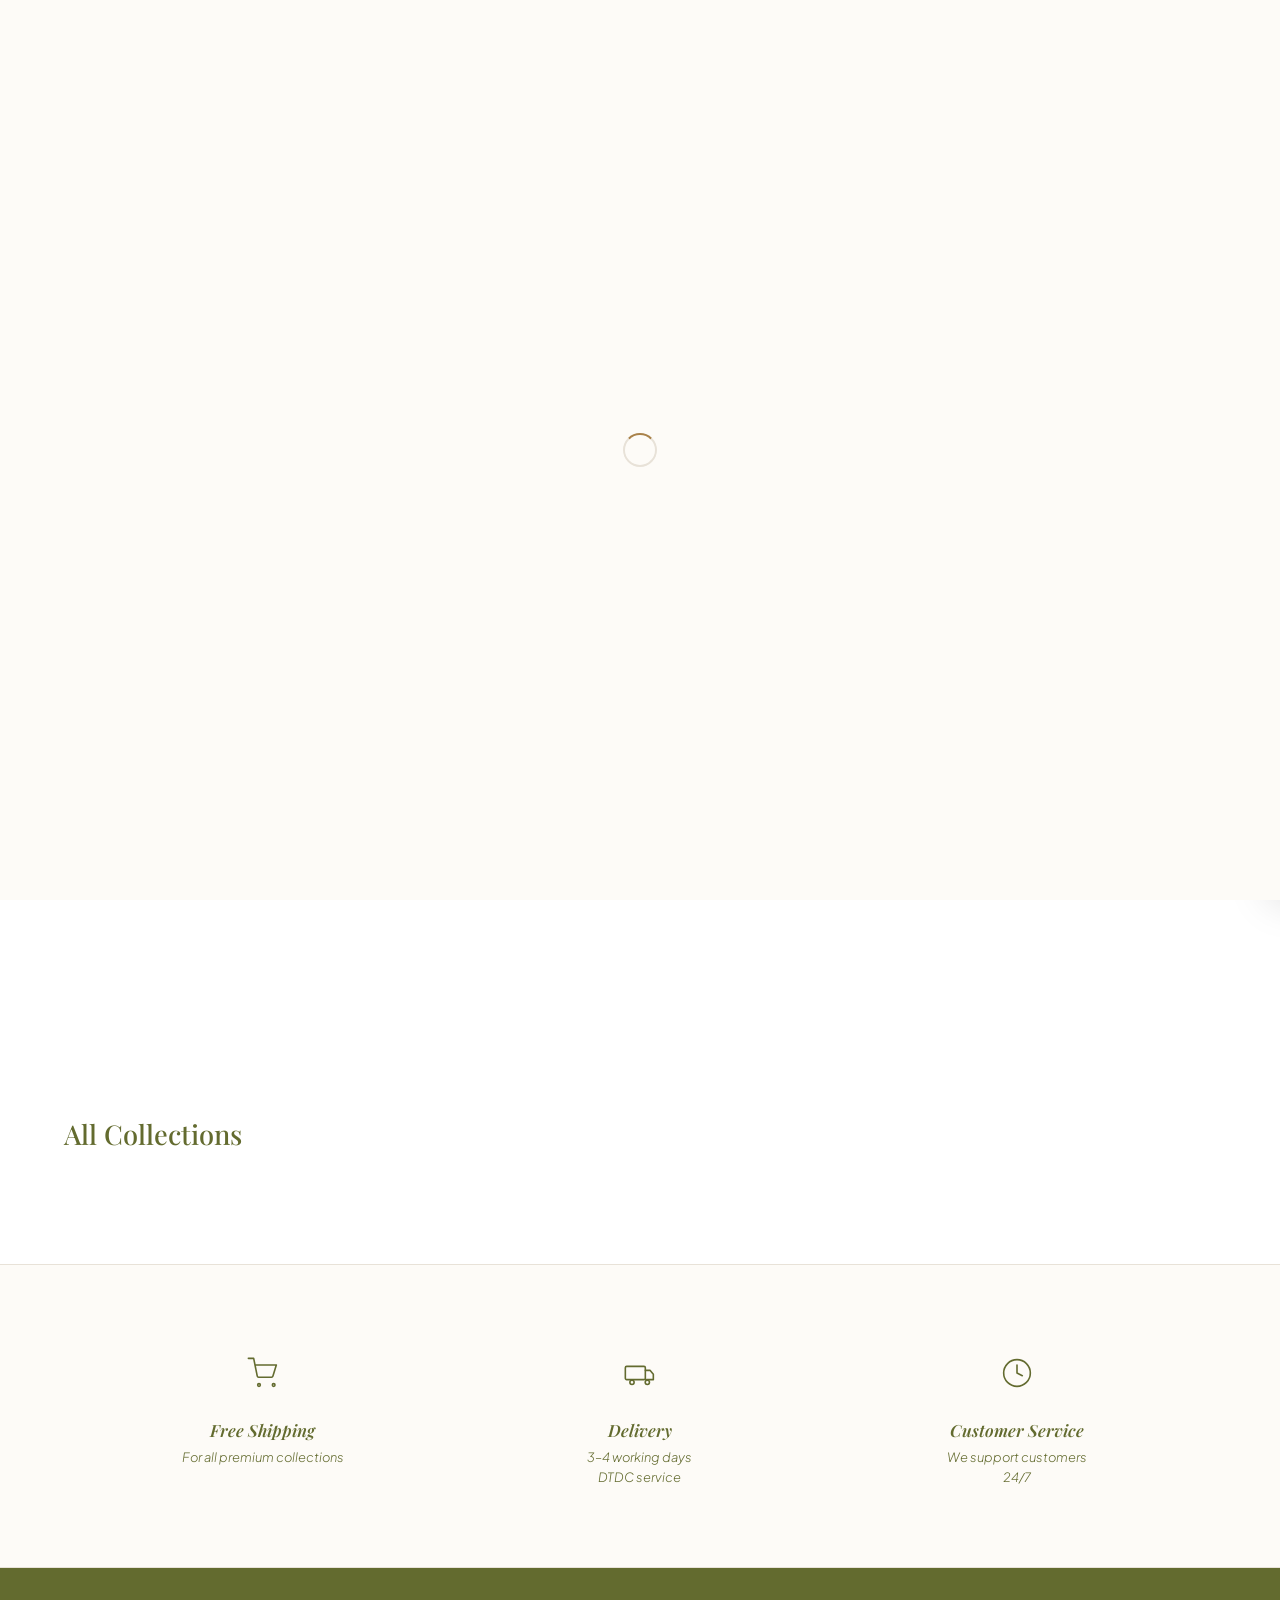
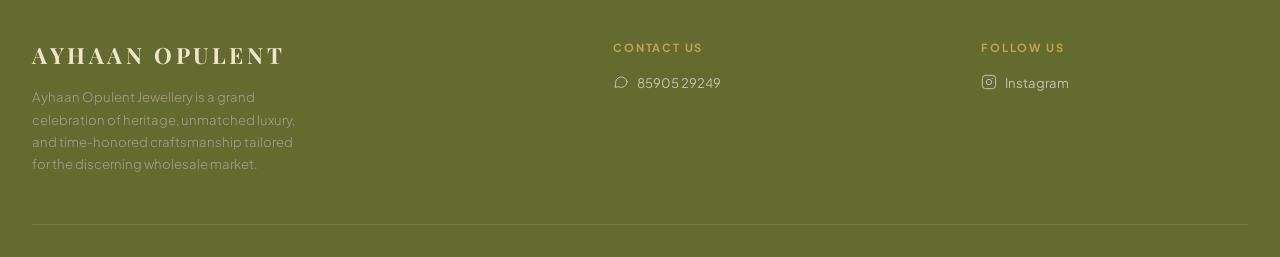
==== checkout.html @ 94fa9704 "Add files via upload" ====
<!DOCTYPE html>
<html lang="en">
<head>
  <meta charset="UTF-8">
  <meta name="viewport" content="width=device-width, initial-scale=1.0, maximum-scale=1.0, user-scalable=no">
  <title>Checkout — AYHAAN OPULENT</title>
  <link href="https://fonts.googleapis.com/css2?family=Cormorant+Garamond:ital,wght@0,400;0,500;0,600;1,400&family=Playfair+Display:wght@400;500;600;700&family=Plus+Jakarta+Sans:wght@300;400;500;600;700&display=swap" rel="stylesheet">
  <script src="https://checkout.razorpay.com/v1/checkout.js"></script>
  <!-- Supabase Script -->
  <script src="https://cdn.jsdelivr.net/npm/@supabase/supabase-js@2"></script>
  <style>
    :root {
      --white: #FFFFFF;
      --off-white: #FDFBF7;
      --gold: #C5A059;
      --gold-deep: #A9824A;
      --charcoal: #636B2F;
      --charcoal-soft: #636B2F;
      --line: #E8E2D8;
      --serif: 'Playfair Display', 'Cormorant Garamond', serif;
      --sans: 'Plus Jakarta Sans', sans-serif;
      --radius-s: 4px;
      --radius-m: 8px;
      --ease: cubic-bezier(.4,0,.2,1);
    }
    * { box-sizing: border-box; margin: 0; padding: 0; }
    body { font-family: var(--sans); color: var(--charcoal); background: var(--off-white); -webkit-font-smoothing: antialiased; }
    a { text-decoration: none; color: inherit; }
    
    .header {
      background: var(--white);
      padding: 1.5rem 2rem;
      text-align: center;
      border-bottom: 1px solid var(--line);
    }
    .brand {
      font-family: var(--serif);
      font-size: 1.8rem;
      letter-spacing: .14em;
      font-weight: 600;
    }
    
    .container {
      max-width: 1200px;
      margin: 0 auto;
      padding: 3rem 2rem;
      display: grid;
      grid-template-columns: 1.2fr 1fr;
      gap: 4rem;
    }
    
    @media (max-width: 768px) {
      .container {
        grid-template-columns: 1fr;
        padding: 1.5rem 1rem;
        gap: 2rem;
      }
      .form-row {
        grid-template-columns: 1fr !important;
      }
      .order-summary {
        order: -1; /* Show order summary first on mobile */
      }
    }

    h2 { font-family: var(--serif); font-size: 1.5rem; margin-bottom: 1.5rem; border-bottom: 1px solid var(--line); padding-bottom: 0.5rem; }
    
    .form-group { margin-bottom: 1.2rem; }
    .form-row { display: grid; grid-template-columns: 1fr 1fr; gap: 1rem; }
    label { display: block; font-size: 0.75rem; letter-spacing: 0.1em; text-transform: uppercase; font-weight: 600; margin-bottom: 0.4rem; color: var(--charcoal-soft); }
    input, textarea, select {
      width: 100%; padding: 0.8rem; border: 1px solid var(--line); border-radius: var(--radius-s);
      font-family: var(--sans); font-size: 0.9rem; background: var(--white);
      outline: none; transition: border-color 0.3s;
    }
    input:focus, textarea:focus, select:focus { border-color: var(--gold-deep); }
    
    .order-summary {
      background: var(--white);
      padding: 2.5rem;
      border-radius: var(--radius-m);
      border: 1px solid var(--line);
      height: fit-content;
      position: sticky;
      top: 2rem;
    }
    .cart-items { margin-bottom: 2rem; }
    .cart-item { display: flex; gap: 1rem; margin-bottom: 1rem; align-items: center; }
    .cart-item img { width: 60px; height: 75px; object-fit: cover; border-radius: var(--radius-s); border: 1px solid var(--line); }
    .item-info { flex: 1; }
    .item-name { font-weight: 500; margin-bottom: 0.2rem; }
    .item-meta { font-size: 0.8rem; color: #666; }
    .item-price { font-weight: 600; }
    
    .summary-totals { border-top: 1px solid var(--line); padding-top: 1.5rem; margin-bottom: 2rem; }
    .summary-row { display: flex; justify-content: space-between; margin-bottom: 0.8rem; }
    .summary-row.total { font-size: 1.2rem; font-weight: 700; border-top: 1px dashed var(--line); padding-top: 1rem; margin-top: 0.5rem; color: var(--gold-deep); }
    
    .btn-pay {
      display: flex;
      justify-content: center;
      align-items: center;
      gap: 0.5rem;
      width: 100%;
      padding: 1rem;
      background: var(--charcoal);
      color: var(--white);
      border: none;
      border-radius: var(--radius-s);
      font-family: var(--sans);
      font-size: 1rem;
      font-weight: 500;
      cursor: pointer;
      transition: background-color 0.3s var(--ease);
    }
    .btn-pay:hover { background: #4a5022; }
    .btn-pay:disabled { background: #999; cursor: not-allowed; }
    
    /* Modal Styles */
    .modal-overlay {
      position: fixed; top: 0; left: 0; width: 100%; height: 100%;
      background: rgba(42, 38, 34, 0.8);
      backdrop-filter: blur(4px);
      display: none; justify-content: center; align-items: center; z-index: 1000;
    }
    .modal-content {
      background: var(--white);
      padding: 3rem;
      border-radius: var(--radius-m);
      text-align: center;
      max-width: 400px;
      width: 90%;
      box-shadow: 0 20px 40px rgba(0,0,0,0.2);
    }
    .modal-icon {
      width: 64px; height: 64px; margin: 0 auto 1.5rem; border-radius: 50%;
      display: flex; align-items: center; justify-content: center;
    }
    .modal-title { font-family: var(--serif); font-size: 1.5rem; margin-bottom: 1rem; }
    .modal-message { font-size: 0.95rem; line-height: 1.5; color: #555; margin-bottom: 2rem; }
    .btn-outline {
      padding: 0.8rem 1.5rem; border: 1px solid var(--charcoal); background: transparent; color: var(--charcoal);
      border-radius: var(--radius-s); cursor: pointer; font-family: var(--sans); font-weight: 500;
      transition: all 0.3s;
    }
    .btn-outline:hover { background: var(--charcoal); color: var(--white); }
    
    @keyframes spin { 100% { transform: rotate(360deg); } }
  </style>
</head>
<body>

  <header class="header">
    <div class="brand">AYHAAN OPULENT</div>
  </header>

  <div class="container">
    <div class="checkout-form">
      <h2>Shipping & Billing Details</h2>
      <form id="checkoutForm">
        <div class="form-group">
          <label>Full Name</label>
          <input type="text" id="custName" required placeholder="Jane Doe">
        </div>
        <div class="form-row">
          <div class="form-group">
            <label>Email Address</label>
            <input type="email" id="custEmail" required placeholder="jane@example.com">
          </div>
          <div class="form-group">
            <label>Phone Number</label>
            <input type="tel" id="custPhone" required placeholder="+91 9876543210" pattern="[0-9+\s\-]+">
          </div>
        </div>

        <h2 style="margin-top: 2rem;">Shipping Address</h2>
        <div class="form-group">
          <label>House / Apartment No.</label>
          <input type="text" id="shipHouse" required>
        </div>
        <div class="form-group">
          <label>Street / Area</label>
          <input type="text" id="shipStreet" required>
        </div>
        <div class="form-row">
          <div class="form-group">
            <label>City</label>
            <input type="text" id="shipCity" required>
          </div>
          <div class="form-group">
            <label>District</label>
            <input type="text" id="shipDistrict" required>
          </div>
        </div>
        <div class="form-row">
          <div class="form-group">
            <label>State</label>
            <input type="text" id="shipState" required>
          </div>
          <div class="form-group">
            <label>PIN Code</label>
            <input type="text" id="shipPin" required>
          </div>
        </div>
        <div class="form-group">
          <label>Country</label>
          <input type="text" id="shipCountry" value="India" required readonly style="background: #f5f5f5; color: #777;">
        </div>
        <div class="form-group">
          <label>Delivery Instructions (Optional)</label>
          <textarea id="shipInst" rows="2"></textarea>
        </div>
      </form>
    </div>

    <div class="order-summary">
      <h2>Order Summary</h2>
      <div class="cart-items" id="cartItemsContainer">
        <!-- JS injected items -->
      </div>
      
      <div class="summary-totals">
        <div class="summary-row">
          <span>Subtotal</span>
          <span id="summarySubtotal">₹0</span>
        </div>
        <div class="summary-row">
          <span>Shipping</span>
          <span>Free</span>
        </div>
        <div class="summary-row total">
          <span>Total</span>
          <span id="summaryTotal">₹0</span>
        </div>
      </div>
      
      <button class="btn-pay" id="payBtn" type="button">
        <svg id="paySpinner" style="display:none; animation:spin 1s linear infinite;" width="20" height="20" viewBox="0 0 24 24" fill="none" stroke="currentColor" stroke-width="2" stroke-linecap="round" stroke-linejoin="round"><line x1="12" y1="2" x2="12" y2="6"></line><line x1="12" y1="18" x2="12" y2="22"></line><line x1="4.93" y1="4.93" x2="7.76" y2="7.76"></line><line x1="16.24" y1="16.24" x2="19.07" y2="19.07"></line><line x1="2" y1="12" x2="6" y2="12"></line><line x1="18" y1="12" x2="22" y2="12"></line><line x1="4.93" y1="19.07" x2="7.76" y2="16.24"></line><line x1="16.24" y1="7.76" x2="19.07" y2="4.93"></line></svg>
        Proceed to Payment
      </button>
      <div style="text-align: center; margin-top: 1rem; font-size: 0.8rem; color: #666; display: flex; align-items: center; justify-content: center; gap: 0.5rem;">
        <svg width="16" height="16" viewBox="0 0 24 24" fill="none" stroke="currentColor" stroke-width="2" stroke-linecap="round" stroke-linejoin="round"><rect x="3" y="11" width="18" height="11" rx="2" ry="2"></rect><path d="M7 11V7a5 5 0 0 1 10 0v4"></path></svg>
        Secured by Razorpay
      </div>
    </div>
  </div>

  <div class="modal-overlay" id="paymentModal">
    <div class="modal-content">
      <div class="modal-icon" id="modalIcon"></div>
      <h3 class="modal-title" id="modalTitle">Processing</h3>
      <p class="modal-message" id="modalMessage">Please wait...</p>
      <button class="btn-outline" id="modalCloseBtn" style="display:none;">Close</button>
    </div>
  </div>

  <script>
    document.addEventListener('DOMContentLoaded', () => {
      const cart = JSON.parse(localStorage.getItem('ao_cart') || '[]');

      if (cart.length === 0) {
        window.location.href = 'index.html'; // Assuming index.html is the shop page
        return;
      }

      const SUPABASE_URL = "https://orjxoslyjonedljqnzgu.supabase.co";
      const SUPABASE_ANON_KEY = "eyJhbGciOiJIUzI1NiIsInR5cCI6IkpXVCJ9.eyJpc3MiOiJzdXBhYmFzZSIsInJlZiI6Im9yanhvc2x5am9uZWRsanFuemd1Iiwicm9sZSI6ImFub24iLCJpYXQiOjE3ODYxMTMzMjAsImV4cCI6MjEwMTY4OTMyMH0.dWvnC8CkaUg-uNw2S0rNKklBOwx3ai6bMdI-ZA3RG3I";
      const supabase = window.supabase.createClient(SUPABASE_URL, SUPABASE_ANON_KEY);

      const itemsContainer = document.getElementById('cartItemsContainer');
      let subtotal = 0;

      cart.forEach(item => {
        subtotal += item.price * item.qty;
        itemsContainer.innerHTML += `
          <div class="cart-item">
            <img src="${item.image || 'https://placehold.co/60x75'}" alt="${item.name}" onerror="this.src='https://placehold.co/60x75'">
            <div class="item-info">
              <div class="item-name">${item.name}</div>
              <div class="item-meta">Qty: ${item.qty}</div>
            </div>
            <div class="item-price">₹${item.price * item.qty}</div>
          </div>
        `;
      });

      const totalAmount = subtotal; // Free shipping

      document.getElementById('summarySubtotal').innerText = '₹' + subtotal;
      document.getElementById('summaryTotal').innerText = '₹' + totalAmount;

      function readCheckoutForm() {
        return {
          customer_name: document.getElementById('custName').value,
          customer_email: document.getElementById('custEmail').value,
          customer_phone: document.getElementById('custPhone').value,
          shipping_address: {
            house: document.getElementById('shipHouse').value,
            street: document.getElementById('shipStreet').value,
            city: document.getElementById('shipCity').value,
            district: document.getElementById('shipDistrict').value,
            state: document.getElementById('shipState').value,
            pin: document.getElementById('shipPin').value,
            country: document.getElementById('shipCountry').value,
            instructions: document.getElementById('shipInst').value
          }
        };
      }

      async function createPendingOrder() {
        const orderNumber = 'ORD-' + new Date().getFullYear() + '-' + Math.floor(10000 + Math.random() * 90000);
        const formData = readCheckoutForm();

        const orderData = {
          order_number: orderNumber,
          ...formData,
          subtotal: subtotal,
          total_amount: totalAmount,
          order_status: 'pending',
          payment_status: 'pending'
        };

        const { data: insertedOrder, error: orderError } = await supabase.from('orders').insert([orderData]).select().single();
        if (orderError) throw orderError;

        const orderItemsData = cart.map(item => ({
          order_id: insertedOrder.id,
          product_id: item.id,
          product_name: item.name,
          product_image: item.image,
          quantity: item.qty,
          unit_price: item.price,
          total_price: item.qty * item.price
        }));
        await supabase.from('order_items').insert(orderItemsData);

        return { orderNumber, insertedOrder, orderData };
      }

      const payBtn = document.getElementById('payBtn');
      const paySpinner = document.getElementById('paySpinner');
      const modal = document.getElementById('paymentModal');
      const modalTitle = document.getElementById('modalTitle');
      const modalMessage = document.getElementById('modalMessage');
      const modalIcon = document.getElementById('modalIcon');
      const modalCloseBtn = document.getElementById('modalCloseBtn');

      function showModal(state, title, message) {
        modal.style.display = 'flex';
        modalTitle.textContent = title;
        modalMessage.textContent = message;

        if (state === 'loading') {
          modalIcon.innerHTML = '<div style="width:36px; height:36px; border:3px solid var(--line); border-top-color:var(--gold-deep); border-radius:50%; animation:spin 0.8s linear infinite;"></div>';
          modalCloseBtn.style.display = 'none';
        } else if (state === 'success') {
          modalIcon.innerHTML = '<svg width="36" height="36" viewBox="0 0 24 24" fill="none" stroke="#2e7d32" stroke-width="2" stroke-linecap="round" stroke-linejoin="round"><path d="M22 11.08V12a10 10 0 1 1-5.93-9.14"></path><polyline points="22 4 12 14.01 9 11.01"></polyline></svg>';
          modalIcon.style.background = '#e8f5e9';
          modalCloseBtn.style.display = 'inline-block';
          modalCloseBtn.textContent = 'View Order';
          modalCloseBtn.onclick = () => window.location.href = `track-order.html`;
        } else if (state === 'error') {
          modalIcon.innerHTML = '<svg width="36" height="36" viewBox="0 0 24 24" fill="none" stroke="#c62828" stroke-width="2" stroke-linecap="round" stroke-linejoin="round"><circle cx="12" cy="12" r="10"></circle><line x1="15" y1="9" x2="9" y2="15"></line><line x1="9" y1="9" x2="15" y2="15"></line></svg>';
          modalIcon.style.background = '#ffebee';
          modalCloseBtn.style.display = 'inline-block';
          modalCloseBtn.textContent = 'Close';
          modalCloseBtn.onclick = () => modal.style.display = 'none';
        }
      }

      payBtn.addEventListener('click', async (e) => {
        // Prevent default form submission if it's somehow wrapped in a form, though it's type="button"
        e.preventDefault();

        const form = document.getElementById('checkoutForm');
        if (!form.checkValidity()) {
          form.reportValidity();
          return;
        }

        payBtn.disabled = true;
        paySpinner.style.display = 'inline-block';

        try {
          // Check if Razorpay script is loaded before doing database work
          if (typeof window.Razorpay === 'undefined') {
             throw new Error('Payment gateway failed to load. Please disable adblockers or check your internet connection.');
          }

          // 1. Create Pending Order in Supabase DB
          const { orderNumber, orderData } = await createPendingOrder();

          // 2. Call Edge Function to create Razorpay Order
          const { data: rzpOrder, error: createError } = await supabase.functions.invoke('razorpay-handler', {
            body: {
              amount: totalAmount,
              currency: 'INR',
              receipt: orderNumber,
              customer: { name: orderData.customer_name, email: orderData.customer_email }
            }
          });

          if (createError || !rzpOrder) {
            throw new Error((createError && createError.message) || 'Failed to initialize payment gateway.');
          }

          // 3. Setup Razorpay Checkout Options
          const options = {
            key: rzpOrder.key_id, // Passed from edge function
            amount: rzpOrder.amount, // in paise
            currency: rzpOrder.currency,
            name: 'AYHAAN OPULENT',
            description: `Order ${orderNumber}`,
            image: 'https://placehold.co/100x100/2a2622/c5a059?text=AO', // Optional logo
            order_id: rzpOrder.order_id,
            handler: async function (response) {
              // 4. Verify Payment Tokens via Edge Function
              showModal('loading', 'Verifying Payment', 'Please wait while we confirm your payment...');

              try {
                const { data: verifyData, error: verifyError } = await supabase.functions.invoke('verify-razorpay-payment', {
                  body: {
                    razorpay_order_id: response.razorpay_order_id,
                    razorpay_payment_id: response.razorpay_payment_id,
                    razorpay_signature: response.razorpay_signature,
                    order_number: orderNumber
                  }
                });

                if (!verifyError && verifyData && verifyData.verified) {
                  // Clear cart on success
                  localStorage.removeItem('ao_cart');
                  showModal('success', 'Payment Successful!', `Your order ${orderNumber} has been confirmed. Please click below to send the delivery details to our WhatsApp.`);

                  // Construct WhatsApp message
                  const address = orderData.shipping_address;
                  const waText = `*New Order Confirmed!* 🎊\n*Order No:* ${orderNumber}\n*Total Paid:* ₹${totalAmount}\n\n*Customer Details:*\nName: ${orderData.customer_name}\nPhone: ${orderData.customer_phone}\nEmail: ${orderData.customer_email}\n\n*Delivery Address:*\n${address.house}, ${address.street}\n${address.city}, ${address.district}\n${address.state} - ${address.pin}\nCountry: ${address.country}\n${address.instructions ? `\n*Instructions:* ${address.instructions}` : ''}`;

                  const waUrl = `https://wa.me/918590529249?text=${encodeURIComponent(waText)}`;

                  modalCloseBtn.textContent = 'Send via WhatsApp';
                  modalCloseBtn.onclick = () => {
                    window.open(waUrl, '_blank');
                    window.location.href = 'index.html'; 
                  };
                } else {
                  throw new Error('Signature verification failed.');
                }
              } catch (err) {
                console.error(err);
                showModal('error', 'Verification Failed', 'Payment was processed but verification failed. Please contact support if amount was deducted.');
              }
            },
            prefill: {
              name: orderData.customer_name,
              email: orderData.customer_email,
              contact: orderData.customer_phone
            },
            theme: {
              color: '#636B2F' 
            },
            modal: {
              ondismiss: function () {
                showModal('error', 'Payment Cancelled', 'You cancelled the payment. Your order has been saved but remains unpaid.');
                // Re-enable pay button so they can try again
                payBtn.disabled = false;
                paySpinner.style.display = 'none';
              }
            }
          };

          // Open Razorpay Popup
          const rzp = new window.Razorpay(options);
          rzp.on('payment.failed', function (response) {
            showModal('error', 'Payment Failed', response.error.description);
            payBtn.disabled = false;
            paySpinner.style.display = 'none';
          });
          rzp.open();

        } catch (err) {
          console.error(err);
          showModal('error', 'Something Went Wrong', err.message || 'An unexpected error occurred. Please try again.');
          payBtn.disabled = false;
          paySpinner.style.display = 'none';
        }
      });
    });
  </script>
</body>
</html>
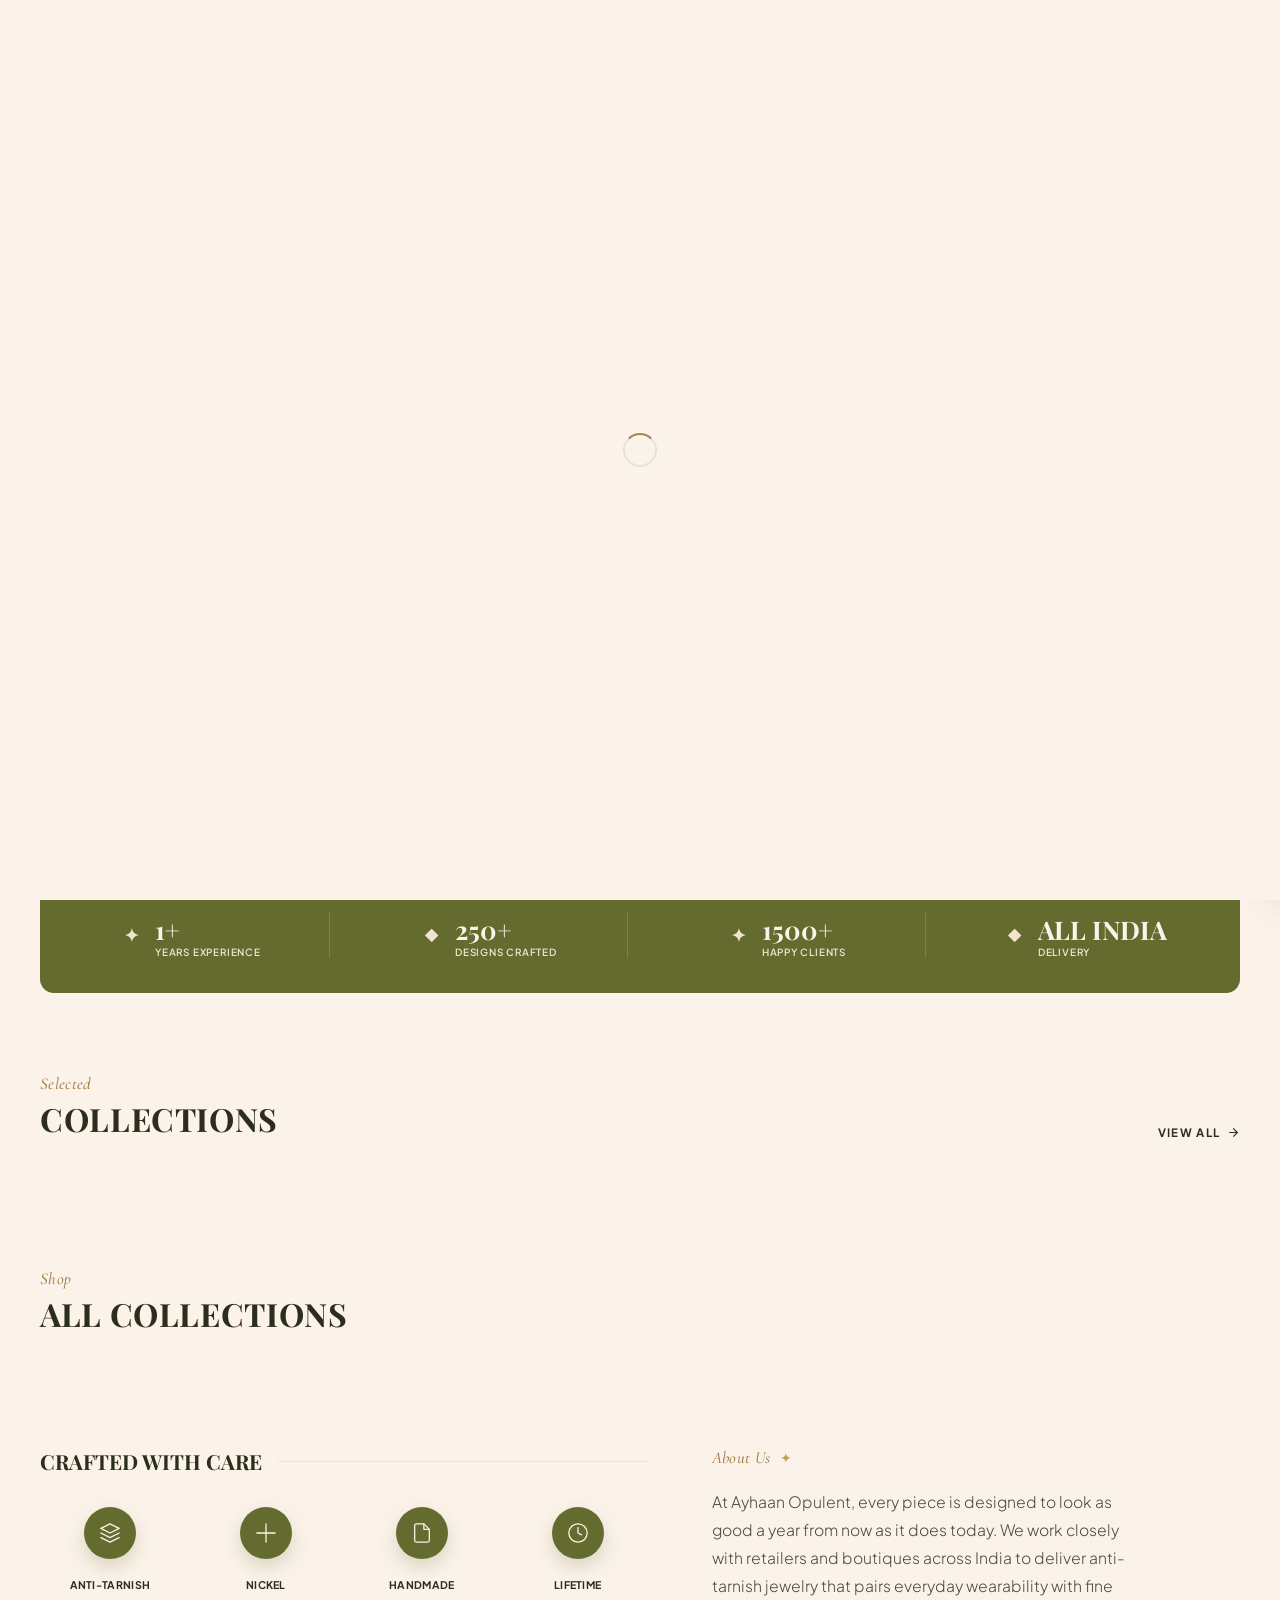
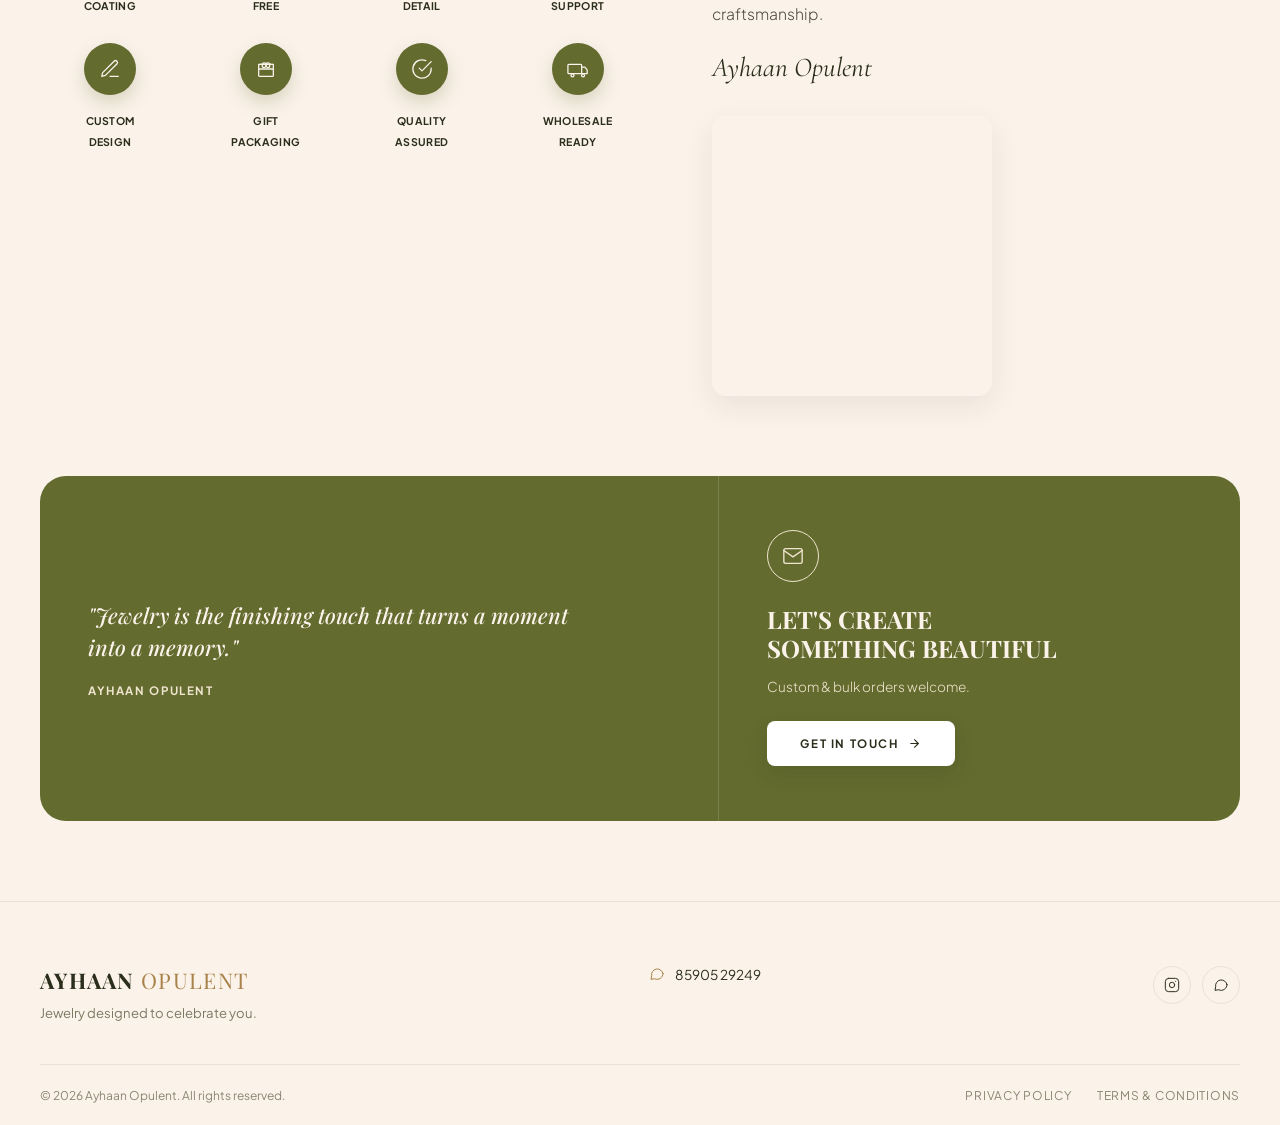
==== commit 44c7919e: "Add files via upload" ====
--- a/checkout.html
+++ b/checkout.html
@@ -2,254 +2,729 @@
 <html lang="en">
 <head>
   <meta charset="UTF-8">
-  <meta name="viewport" content="width=device-width, initial-scale=1.0, maximum-scale=1.0, user-scalable=no">
+  <meta name="viewport" content="width=device-width, initial-scale=1.0, maximum-scale=1.0, user-scalable=no, viewport-fit=cover">
   <title>Checkout — AYHAAN OPULENT</title>
-  <link href="https://fonts.googleapis.com/css2?family=Cormorant+Garamond:ital,wght@0,400;0,500;0,600;1,400&family=Playfair+Display:wght@400;500;600;700&family=Plus+Jakarta+Sans:wght@300;400;500;600;700&display=swap" rel="stylesheet">
+  
+  <!-- Fonts & External Libraries -->
+  <link rel="preconnect" href="https://fonts.googleapis.com">
+  <link rel="preconnect" href="https://fonts.gstatic.com" crossorigin>
+  <link href="https://fonts.googleapis.com/css2?family=Cormorant+Garamond:ital,wght@0,400;0,500;0,600;1,400&family=Playfair+Display:ital,wght@0,400;0,500;0,600;0,700;1,400&family=Plus+Jakarta+Sans:wght@300;400;500;600;700&display=swap" rel="stylesheet">
+  
+  <!-- Razorpay & Supabase Integration -->
   <script src="https://checkout.razorpay.com/v1/checkout.js"></script>
-  <!-- Supabase Script -->
   <script src="https://cdn.jsdelivr.net/npm/@supabase/supabase-js@2"></script>
+  
   <style>
     :root {
       --white: #FFFFFF;
-      --off-white: #FDFBF7;
+      --off-white: #FAF8F5;
+      --card-bg: #FFFFFF;
       --gold: #C5A059;
       --gold-deep: #A9824A;
+      --gold-light: #F4EFE6;
       --charcoal: #636B2F;
-      --charcoal-soft: #636B2F;
-      --line: #E8E2D8;
+      --charcoal-hover: #4E5524;
+      --charcoal-dark: #2A2E14;
+      --text-main: #2C3018;
+      --text-muted: #6B7280;
+      --line: #E5E0D8;
+      --line-focus: #C5A059;
       --serif: 'Playfair Display', 'Cormorant Garamond', serif;
       --sans: 'Plus Jakarta Sans', sans-serif;
-      --radius-s: 4px;
-      --radius-m: 8px;
-      --ease: cubic-bezier(.4,0,.2,1);
-    }
-    * { box-sizing: border-box; margin: 0; padding: 0; }
-    body { font-family: var(--sans); color: var(--charcoal); background: var(--off-white); -webkit-font-smoothing: antialiased; }
+      --radius-s: 6px;
+      --radius-m: 12px;
+      --radius-l: 16px;
+      --shadow-sm: 0 2px 8px rgba(0, 0, 0, 0.04);
+      --shadow-md: 0 8px 24px rgba(0, 0, 0, 0.06);
+      --shadow-up: 0 -4px 20px rgba(0, 0, 0, 0.08);
+      --ease: cubic-bezier(.4, 0, .2, 1);
+    }
+
+    * {
+      box-sizing: border-box;
+      margin: 0;
+      padding: 0;
+      -webkit-tap-highlight-color: transparent;
+    }
+
+    body {
+      font-family: var(--sans);
+      color: var(--text-main);
+      background: var(--off-white);
+      -webkit-font-smoothing: antialiased;
+      min-height: 100vh;
+      display: flex;
+      flex-direction: column;
+    }
+
     a { text-decoration: none; color: inherit; }
-    
+
+    /* Header & Brand Nav */
     .header {
       background: var(--white);
-      padding: 1.5rem 2rem;
+      padding: 1rem 1.5rem;
       text-align: center;
       border-bottom: 1px solid var(--line);
-    }
+      position: sticky;
+      top: 0;
+      z-index: 100;
+      box-shadow: var(--shadow-sm);
+    }
+
     .brand {
       font-family: var(--serif);
-      font-size: 1.8rem;
-      letter-spacing: .14em;
+      font-size: 1.5rem;
+      letter-spacing: 0.16em;
       font-weight: 600;
-    }
-    
+      color: var(--text-main);
+      text-transform: uppercase;
+    }
+
+    /* Responsive Stepper Header */
+    .steps-nav {
+      max-width: 480px;
+      margin: 0.8rem auto 0 auto;
+      display: flex;
+      align-items: center;
+      justify-content: center;
+      gap: 0.75rem;
+    }
+
+    .step-item {
+      display: flex;
+      align-items: center;
+      gap: 0.4rem;
+      font-size: 0.8rem;
+      font-weight: 600;
+      color: var(--text-muted);
+      text-transform: uppercase;
+      letter-spacing: 0.06em;
+      transition: all 0.3s var(--ease);
+    }
+
+    .step-item.active { color: var(--charcoal); }
+    .step-item.completed { color: var(--gold-deep); }
+
+    .step-number {
+      width: 22px;
+      height: 22px;
+      border-radius: 50%;
+      background: #E8E8E8;
+      color: #777;
+      display: flex;
+      align-items: center;
+      justify-content: center;
+      font-size: 0.75rem;
+      font-weight: 700;
+      transition: all 0.3s var(--ease);
+    }
+
+    .step-item.active .step-number {
+      background: var(--charcoal);
+      color: var(--white);
+    }
+
+    .step-item.completed .step-number {
+      background: var(--gold-deep);
+      color: var(--white);
+    }
+
+    .step-divider {
+      flex: 1;
+      height: 2px;
+      background: var(--line);
+      max-width: 50px;
+      border-radius: 2px;
+      transition: background 0.3s var(--ease);
+    }
+
+    .step-item.completed + .step-divider {
+      background: var(--gold-deep);
+    }
+
+    /* Main Responsive Container */
     .container {
-      max-width: 1200px;
+      max-width: 680px;
+      width: 100%;
       margin: 0 auto;
-      padding: 3rem 2rem;
-      display: grid;
-      grid-template-columns: 1.2fr 1fr;
-      gap: 4rem;
-    }
-    
-    @media (max-width: 768px) {
-      .container {
-        grid-template-columns: 1fr;
-        padding: 1.5rem 1rem;
-        gap: 2rem;
-      }
-      .form-row {
-        grid-template-columns: 1fr !important;
-      }
-      .order-summary {
-        order: -1; /* Show order summary first on mobile */
-      }
-    }
-
-    h2 { font-family: var(--serif); font-size: 1.5rem; margin-bottom: 1.5rem; border-bottom: 1px solid var(--line); padding-bottom: 0.5rem; }
-    
-    .form-group { margin-bottom: 1.2rem; }
-    .form-row { display: grid; grid-template-columns: 1fr 1fr; gap: 1rem; }
-    label { display: block; font-size: 0.75rem; letter-spacing: 0.1em; text-transform: uppercase; font-weight: 600; margin-bottom: 0.4rem; color: var(--charcoal-soft); }
-    input, textarea, select {
-      width: 100%; padding: 0.8rem; border: 1px solid var(--line); border-radius: var(--radius-s);
-      font-family: var(--sans); font-size: 0.9rem; background: var(--white);
-      outline: none; transition: border-color 0.3s;
-    }
-    input:focus, textarea:focus, select:focus { border-color: var(--gold-deep); }
-    
-    .order-summary {
-      background: var(--white);
-      padding: 2.5rem;
+      padding: 1.5rem 1rem 7rem 1rem;
+      flex: 1;
+    }
+
+    h2 {
+      font-family: var(--serif);
+      font-size: 1.35rem;
+      font-weight: 600;
+      color: var(--text-main);
+      margin-bottom: 1.2rem;
+      border-bottom: 1px solid var(--line);
+      padding-bottom: 0.6rem;
+      display: flex;
+      align-items: center;
+      justify-content: space-between;
+    }
+
+    .checkout-card {
+      background: var(--card-bg);
+      padding: 1.75rem;
       border-radius: var(--radius-m);
       border: 1px solid var(--line);
-      height: fit-content;
-      position: sticky;
-      top: 2rem;
-    }
-    .cart-items { margin-bottom: 2rem; }
-    .cart-item { display: flex; gap: 1rem; margin-bottom: 1rem; align-items: center; }
-    .cart-item img { width: 60px; height: 75px; object-fit: cover; border-radius: var(--radius-s); border: 1px solid var(--line); }
-    .item-info { flex: 1; }
-    .item-name { font-weight: 500; margin-bottom: 0.2rem; }
-    .item-meta { font-size: 0.8rem; color: #666; }
-    .item-price { font-weight: 600; }
+      box-shadow: var(--shadow-md);
+      margin-bottom: 1.25rem;
+    }
+
+    /* Form Layouts & Inputs */
+    .form-group {
+      margin-bottom: 1.1rem;
+    }
+
+    .form-row {
+      display: grid;
+      grid-template-columns: 1fr 1fr;
+      gap: 1rem;
+    }
+
+    label {
+      display: block;
+      font-size: 0.725rem;
+      letter-spacing: 0.08em;
+      text-transform: uppercase;
+      font-weight: 700;
+      margin-bottom: 0.4rem;
+      color: var(--text-muted);
+    }
+
+    input, textarea, select {
+      width: 100%;
+      padding: 0.85rem 0.9rem;
+      border: 1.5px solid var(--line);
+      border-radius: var(--radius-s);
+      font-family: var(--sans);
+      font-size: 0.95rem;
+      background: var(--white);
+      color: var(--text-main);
+      outline: none;
+      transition: border-color 0.25s var(--ease), box-shadow 0.25s var(--ease);
+      appearance: none;
+    }
+
+    input:focus, textarea:focus, select:focus {
+      border-color: var(--charcoal);
+      box-shadow: 0 0 0 3px rgba(99, 107, 47, 0.12);
+    }
+
+    input::placeholder, textarea::placeholder {
+      color: #A0A0A0;
+    }
+
+    /* Delivery Rate Notice Badge */
+    .shipping-rate-banner {
+      background: #F2F5E8;
+      border: 1px solid #C5D0A2;
+      color: var(--charcoal-dark);
+      padding: 0.75rem 1rem;
+      border-radius: var(--radius-s);
+      font-size: 0.825rem;
+      display: flex;
+      align-items: center;
+      gap: 0.6rem;
+      margin-bottom: 1.25rem;
+      font-weight: 500;
+    }
+
+    .shipping-rate-banner svg {
+      color: var(--charcoal);
+      flex-shrink: 0;
+    }
+
+    /* Address Summary Box on Step 2 */
+    .address-review-card {
+      background: var(--gold-light);
+      border: 1px solid rgba(197, 160, 89, 0.4);
+      border-radius: var(--radius-m);
+      padding: 1.2rem 1.25rem;
+      margin-bottom: 1.25rem;
+      display: flex;
+      justify-content: space-between;
+      align-items: flex-start;
+      gap: 1rem;
+      box-shadow: var(--shadow-sm);
+    }
+
+    .address-review-details {
+      font-size: 0.875rem;
+      line-height: 1.5;
+      color: var(--text-main);
+    }
+
+    .address-review-header {
+      font-size: 0.7rem;
+      text-transform: uppercase;
+      letter-spacing: 0.08em;
+      color: var(--gold-deep);
+      font-weight: 700;
+      margin-bottom: 0.3rem;
+    }
+
+    .address-review-name {
+      font-weight: 700;
+      font-size: 1rem;
+      color: var(--text-main);
+      margin-bottom: 0.2rem;
+    }
+
+    .btn-edit-address {
+      background: var(--white);
+      border: 1px solid var(--gold);
+      color: var(--gold-deep);
+      font-weight: 600;
+      font-size: 0.8rem;
+      padding: 0.4rem 0.8rem;
+      border-radius: var(--radius-s);
+      cursor: pointer;
+      transition: all 0.2s var(--ease);
+      white-space: nowrap;
+    }
+
+    .btn-edit-address:hover {
+      background: var(--gold-deep);
+      color: var(--white);
+    }
+
+    /* Cart Summary List */
+    .cart-items { margin-bottom: 1.25rem; }
     
-    .summary-totals { border-top: 1px solid var(--line); padding-top: 1.5rem; margin-bottom: 2rem; }
-    .summary-row { display: flex; justify-content: space-between; margin-bottom: 0.8rem; }
-    .summary-row.total { font-size: 1.2rem; font-weight: 700; border-top: 1px dashed var(--line); padding-top: 1rem; margin-top: 0.5rem; color: var(--gold-deep); }
+    .cart-item {
+      display: flex;
+      gap: 1rem;
+      padding-bottom: 1rem;
+      margin-bottom: 1rem;
+      border-bottom: 1px dashed var(--line);
+      align-items: center;
+    }
     
-    .btn-pay {
+    .cart-item:last-child {
+      border-bottom: none;
+      margin-bottom: 0;
+      padding-bottom: 0;
+    }
+
+    .cart-item img {
+      width: 60px;
+      height: 72px;
+      object-fit: cover;
+      border-radius: var(--radius-s);
+      border: 1px solid var(--line);
+      background: #F3F3F3;
+      flex-shrink: 0;
+    }
+
+    .item-info { flex: 1; min-width: 0; }
+    
+    .item-name {
+      font-weight: 600;
+      font-size: 0.95rem;
+      margin-bottom: 0.25rem;
+      white-space: nowrap;
+      overflow: hidden;
+      text-overflow: ellipsis;
+    }
+
+    .item-meta {
+      font-size: 0.8rem;
+      color: var(--text-muted);
+    }
+
+    .item-price {
+      font-weight: 700;
+      font-size: 0.95rem;
+      color: var(--text-main);
+      white-space: nowrap;
+    }
+
+    /* Totals Breakdown */
+    .summary-totals {
+      border-top: 1px solid var(--line);
+      padding-top: 1rem;
+      margin-bottom: 1.25rem;
+    }
+
+    .summary-row {
+      display: flex;
+      justify-content: space-between;
+      align-items: center;
+      margin-bottom: 0.6rem;
+      font-size: 0.9rem;
+      color: var(--text-muted);
+    }
+
+    .summary-row.total {
+      font-size: 1.15rem;
+      font-weight: 700;
+      border-top: 1px dashed var(--line);
+      padding-top: 0.8rem;
+      margin-top: 0.6rem;
+      color: var(--text-main);
+    }
+
+    .summary-row.total .total-price {
+      color: var(--charcoal);
+    }
+
+    .kerala-badge {
+      background: #EAF3DF;
+      color: var(--charcoal);
+      font-size: 0.725rem;
+      font-weight: 700;
+      padding: 0.15rem 0.4rem;
+      border-radius: 4px;
+      margin-left: 0.3rem;
+      border: 1px solid #C0D69F;
+    }
+
+    /* CTA Actions */
+    .btn-action {
       display: flex;
       justify-content: center;
       align-items: center;
       gap: 0.5rem;
       width: 100%;
-      padding: 1rem;
+      min-height: 52px;
+      padding: 0.9rem 1.5rem;
       background: var(--charcoal);
       color: var(--white);
       border: none;
       border-radius: var(--radius-s);
       font-family: var(--sans);
       font-size: 1rem;
-      font-weight: 500;
+      font-weight: 600;
+      letter-spacing: 0.02em;
       cursor: pointer;
-      transition: background-color 0.3s var(--ease);
-    }
-    .btn-pay:hover { background: #4a5022; }
-    .btn-pay:disabled { background: #999; cursor: not-allowed; }
-    
-    /* Modal Styles */
+      transition: background-color 0.25s var(--ease), transform 0.1s var(--ease);
+      box-shadow: 0 4px 12px rgba(99, 107, 47, 0.25);
+    }
+
+    .btn-action:hover {
+      background: var(--charcoal-hover);
+    }
+
+    .btn-action:active {
+      transform: scale(0.99);
+    }
+
+    .btn-action:disabled {
+      background: #A0A588;
+      cursor: not-allowed;
+      box-shadow: none;
+    }
+
+    .btn-back {
+      background: transparent;
+      border: 1.5px solid var(--line);
+      color: var(--text-main);
+      margin-top: 0.75rem;
+      box-shadow: none;
+    }
+
+    .btn-back:hover {
+      background: #F0EDE8;
+      border-color: #D5CFB8;
+    }
+
+    /* Modal Styling */
     .modal-overlay {
-      position: fixed; top: 0; left: 0; width: 100%; height: 100%;
-      background: rgba(42, 38, 34, 0.8);
-      backdrop-filter: blur(4px);
-      display: none; justify-content: center; align-items: center; z-index: 1000;
-    }
+      position: fixed;
+      top: 0;
+      left: 0;
+      width: 100%;
+      height: 100%;
+      background: rgba(30, 32, 20, 0.75);
+      backdrop-filter: blur(6px);
+      -webkit-backdrop-filter: blur(6px);
+      display: none;
+      justify-content: center;
+      align-items: center;
+      z-index: 1000;
+      padding: 1rem;
+    }
+
     .modal-content {
       background: var(--white);
-      padding: 3rem;
-      border-radius: var(--radius-m);
+      padding: 2.25rem 1.75rem;
+      border-radius: var(--radius-l);
       text-align: center;
-      max-width: 400px;
-      width: 90%;
-      box-shadow: 0 20px 40px rgba(0,0,0,0.2);
-    }
+      max-width: 420px;
+      width: 100%;
+      box-shadow: 0 20px 40px rgba(0, 0, 0, 0.25);
+      animation: modalPop 0.3s var(--ease);
+    }
+
+    @keyframes modalPop {
+      from { opacity: 0; transform: scale(0.92); }
+      to { opacity: 1; transform: scale(1); }
+    }
+
     .modal-icon {
-      width: 64px; height: 64px; margin: 0 auto 1.5rem; border-radius: 50%;
-      display: flex; align-items: center; justify-content: center;
-    }
-    .modal-title { font-family: var(--serif); font-size: 1.5rem; margin-bottom: 1rem; }
-    .modal-message { font-size: 0.95rem; line-height: 1.5; color: #555; margin-bottom: 2rem; }
+      width: 60px;
+      height: 60px;
+      margin: 0 auto 1.25rem;
+      border-radius: 50%;
+      display: flex;
+      align-items: center;
+      justify-content: center;
+    }
+
+    .modal-title {
+      font-family: var(--serif);
+      font-size: 1.4rem;
+      margin-bottom: 0.75rem;
+      color: var(--text-main);
+    }
+
+    .modal-message {
+      font-size: 0.9rem;
+      line-height: 1.55;
+      color: var(--text-muted);
+      margin-bottom: 1.75rem;
+    }
+
     .btn-outline {
-      padding: 0.8rem 1.5rem; border: 1px solid var(--charcoal); background: transparent; color: var(--charcoal);
-      border-radius: var(--radius-s); cursor: pointer; font-family: var(--sans); font-weight: 500;
-      transition: all 0.3s;
-    }
-    .btn-outline:hover { background: var(--charcoal); color: var(--white); }
-    
+      padding: 0.85rem 1.75rem;
+      border: 1.5px solid var(--charcoal);
+      background: var(--charcoal);
+      color: var(--white);
+      border-radius: var(--radius-s);
+      cursor: pointer;
+      font-family: var(--sans);
+      font-weight: 600;
+      font-size: 0.95rem;
+      transition: all 0.25s var(--ease);
+      width: 100%;
+    }
+
+    .btn-outline:hover {
+      background: var(--charcoal-hover);
+    }
+
     @keyframes spin { 100% { transform: rotate(360deg); } }
+
+    /* Mobile Breakpoint Optimizations */
+    @media (max-width: 640px) {
+      input, textarea, select {
+        font-size: 16px !important;
+        padding: 0.8rem;
+      }
+
+      .brand {
+        font-size: 1.25rem;
+        letter-spacing: 0.12em;
+      }
+
+      .header {
+        padding: 0.85rem 1rem;
+      }
+
+      .container {
+        padding: 1.2rem 0.85rem calc(6.5rem + env(safe-area-inset-bottom)) 0.85rem;
+      }
+
+      .checkout-card {
+        padding: 1.25rem 1rem;
+        border-radius: var(--radius-m);
+      }
+
+      .form-row {
+        grid-template-columns: 1fr;
+        gap: 0;
+      }
+
+      .address-review-card {
+        flex-direction: column;
+        align-items: flex-start;
+      }
+
+      .btn-edit-address {
+        align-self: flex-end;
+        margin-top: 0.5rem;
+      }
+    }
   </style>
 </head>
 <body>
 
   <header class="header">
     <div class="brand">AYHAAN OPULENT</div>
+    
+    <div class="steps-nav">
+      <div class="step-item active" id="navStep1">
+        <span class="step-number">1</span>
+        <span>Address</span>
+      </div>
+      <div class="step-divider"></div>
+      <div class="step-item" id="navStep2">
+        <span class="step-number">2</span>
+        <span>Payment</span>
+      </div>
+    </div>
   </header>
 
   <div class="container">
-    <div class="checkout-form">
-      <h2>Shipping & Billing Details</h2>
-      <form id="checkoutForm">
-        <div class="form-group">
-          <label>Full Name</label>
-          <input type="text" id="custName" required placeholder="Jane Doe">
+    
+    <!-- STEP 1: Address Filling View -->
+    <div id="step1View">
+      <div class="checkout-card">
+        <h2>
+          <span>Shipping & Delivery</span>
+          <span style="font-size: 0.75rem; font-family: var(--sans); font-weight: 500; color: var(--text-muted);">Step 1 of 2</span>
+        </h2>
+
+        <!-- Kerala Shipping Information Notice -->
+        <div class="shipping-rate-banner">
+          <svg width="18" height="18" viewBox="0 0 24 24" fill="none" stroke="currentColor" stroke-width="2" stroke-linecap="round" stroke-linejoin="round"><rect x="1" y="3" width="15" height="13"></rect><polygon points="16 8 20 8 23 11 23 16 16 16 16 8"></polygon><circle cx="5.5" cy="18.5" r="2.5"></circle><circle cx="18.5" cy="18.5" r="2.5"></circle></svg>
+          <div>
+            <strong>Special Kerala Delivery Charge:</strong> ₹70 / kg applied for all locations within Kerala.
+          </div>
         </div>
-        <div class="form-row">
+        
+        <form id="addressForm">
           <div class="form-group">
-            <label>Email Address</label>
-            <input type="email" id="custEmail" required placeholder="jane@example.com">
-          </div>
+            <label for="custName">Full Name *</label>
+            <input type="text" id="custName" required placeholder="e.g. Jane Doe" autocomplete="name">
+          </div>
+          
+          <div class="form-row">
+            <div class="form-group">
+              <label for="custEmail">Email Address *</label>
+              <input type="email" id="custEmail" required placeholder="jane@example.com" autocomplete="email">
+            </div>
+            <div class="form-group">
+              <label for="custPhone">Phone Number *</label>
+              <input type="tel" id="custPhone" required placeholder="+91 9876543210" pattern="[0-9+\s\-]{8,15}" autocomplete="tel">
+            </div>
+          </div>
+
+          <h2 style="margin-top: 1.5rem; font-size: 1.15rem; border-bottom: none; padding-bottom: 0;">Address Details</h2>
+          
+          <div class="form-group" style="margin-top: 0.8rem;">
+            <label for="shipHouse">House / Flat / Building No. *</label>
+            <input type="text" id="shipHouse" required placeholder="Flat 4B, Emerald Heights" autocomplete="address-line1">
+          </div>
+          
           <div class="form-group">
-            <label>Phone Number</label>
-            <input type="tel" id="custPhone" required placeholder="+91 9876543210" pattern="[0-9+\s\-]+">
-          </div>
+            <label for="shipStreet">Street / Area / Landmark *</label>
+            <input type="text" id="shipStreet" required placeholder="Main Street, Near Central Park" autocomplete="address-line2">
+          </div>
+          
+          <div class="form-row">
+            <div class="form-group">
+              <label for="shipCity">City *</label>
+              <input type="text" id="shipCity" required placeholder="Kochi" autocomplete="address-level2">
+            </div>
+            <div class="form-group">
+              <label for="shipDistrict">District *</label>
+              <input type="text" id="shipDistrict" required placeholder="Ernakulam">
+            </div>
+          </div>
+          
+          <div class="form-row">
+            <div class="form-group">
+              <label for="shipState">State *</label>
+              <input type="text" id="shipState" required placeholder="Kerala" value="Kerala" autocomplete="address-level1">
+            </div>
+            <div class="form-group">
+              <label for="shipPin">PIN Code *</label>
+              <input type="text" id="shipPin" required placeholder="682001" pattern="[0-9]{5,8}" autocomplete="postal-code">
+            </div>
+          </div>
+          
+          <div class="form-group">
+            <label for="shipCountry">Country</label>
+            <input type="text" id="shipCountry" value="India" required readonly style="background: #F4F4F4; color: #777; cursor: not-allowed;">
+          </div>
+          
+          <div class="form-group">
+            <label for="shipInst">Delivery Instructions (Optional)</label>
+            <textarea id="shipInst" rows="2" placeholder="Leave with security / Call upon arrival"></textarea>
+          </div>
+
+          <!-- Desktop Action -->
+          <div class="desktop-action-wrapper" style="margin-top: 1.5rem;">
+            <button class="btn-action" type="submit" id="btnToPayment">
+              <span>Proceed to Order Summary</span>
+              <svg width="18" height="18" viewBox="0 0 24 24" fill="none" stroke="currentColor" stroke-width="2.2" stroke-linecap="round" stroke-linejoin="round"><line x1="5" y1="12" x2="19" y2="12"></line><polyline points="12 5 19 12 12 19"></polyline></svg>
+            </button>
+          </div>
+        </form>
+      </div>
+    </div>
+
+    <!-- STEP 2: Order Summary & Payment View -->
+    <div id="step2View" style="display: none;">
+      
+      <!-- Delivery Address Summary Header -->
+      <div class="address-review-card">
+        <div class="address-review-details">
+          <div class="address-review-header">Delivering To</div>
+          <div class="address-review-name" id="reviewName">Jane Doe</div>
+          <div id="reviewAddress" style="color: var(--text-main);">Apt 4B, Main Street, Kochi, Kerala - 682001</div>
+          <div id="reviewContact" style="margin-top: 0.35rem; color: var(--text-muted); font-size: 0.825rem; font-weight: 500;">+91 9876543210 | jane@example.com</div>
         </div>
-
-        <h2 style="margin-top: 2rem;">Shipping Address</h2>
-        <div class="form-group">
-          <label>House / Apartment No.</label>
-          <input type="text" id="shipHouse" required>
+        <button type="button" class="btn-edit-address" id="btnEditAddress">Edit Address</button>
+      </div>
+
+      <!-- Order Review Card -->
+      <div class="checkout-card">
+        <h2>
+          <span>Order Summary</span>
+          <span style="font-size: 0.75rem; font-family: var(--sans); font-weight: 500; color: var(--text-muted);">Step 2 of 2</span>
+        </h2>
+        
+        <div class="cart-items" id="cartItemsContainer">
+          <!-- JS dynamic items -->
         </div>
-        <div class="form-group">
-          <label>Street / Area</label>
-          <input type="text" id="shipStreet" required>
+        
+        <div class="summary-totals">
+          <div class="summary-row">
+            <span>Subtotal</span>
+            <span id="summarySubtotal">₹0</span>
+          </div>
+          <div class="summary-row">
+            <span>
+              Shipping Fee
+              <span id="shippingRateBadge" class="kerala-badge">Kerala @ ₹70/kg</span>
+            </span>
+            <span id="summaryShipping">₹70</span>
+          </div>
+          <div class="summary-row total">
+            <span>Total Payable</span>
+            <span class="total-price" id="summaryTotal">₹0</span>
+          </div>
         </div>
-        <div class="form-row">
-          <div class="form-group">
-            <label>City</label>
-            <input type="text" id="shipCity" required>
-          </div>
-          <div class="form-group">
-            <label>District</label>
-            <input type="text" id="shipDistrict" required>
-          </div>
-        </div>
-        <div class="form-row">
-          <div class="form-group">
-            <label>State</label>
-            <input type="text" id="shipState" required>
-          </div>
-          <div class="form-group">
-            <label>PIN Code</label>
-            <input type="text" id="shipPin" required>
-          </div>
-        </div>
-        <div class="form-group">
-          <label>Country</label>
-          <input type="text" id="shipCountry" value="India" required readonly style="background: #f5f5f5; color: #777;">
-        </div>
-        <div class="form-group">
-          <label>Delivery Instructions (Optional)</label>
-          <textarea id="shipInst" rows="2"></textarea>
-        </div>
-      </form>
-    </div>
-
-    <div class="order-summary">
-      <h2>Order Summary</h2>
-      <div class="cart-items" id="cartItemsContainer">
-        <!-- JS injected items -->
-      </div>
-      
-      <div class="summary-totals">
-        <div class="summary-row">
-          <span>Subtotal</span>
-          <span id="summarySubtotal">₹0</span>
-        </div>
-        <div class="summary-row">
-          <span>Shipping</span>
-          <span>Free</span>
-        </div>
-        <div class="summary-row total">
-          <span>Total</span>
-          <span id="summaryTotal">₹0</span>
+        
+        <button class="btn-action" id="payBtn" type="button">
+          <svg id="paySpinner" style="display:none; animation:spin 0.8s linear infinite;" width="20" height="20" viewBox="0 0 24 24" fill="none" stroke="currentColor" stroke-width="2.2" stroke-linecap="round" stroke-linejoin="round"><line x1="12" y1="2" x2="12" y2="6"></line><line x1="12" y1="18" x2="12" y2="22"></line><line x1="4.93" y1="4.93" x2="7.76" y2="7.76"></line><line x1="16.24" y1="16.24" x2="19.07" y2="19.07"></line><line x1="2" y1="12" x2="6" y2="12"></line><line x1="18" y1="12" x2="22" y2="12"></line><line x1="4.93" y1="19.07" x2="7.76" y2="16.24"></line><line x1="16.24" y1="7.76" x2="19.07" y2="4.93"></line></svg>
+          <span id="payBtnText">Pay Now</span>
+        </button>
+
+        <button class="btn-action btn-back" id="btnBackToAddress" type="button">
+          ← Back to Delivery Details
+        </button>
+
+        <div style="text-align: center; margin-top: 1.25rem; font-size: 0.8rem; color: var(--text-muted); display: flex; align-items: center; justify-content: center; gap: 0.4rem;">
+          <svg width="15" height="15" viewBox="0 0 24 24" fill="none" stroke="currentColor" stroke-width="2" stroke-linecap="round" stroke-linejoin="round"><rect x="3" y="11" width="18" height="11" rx="2" ry="2"></rect><path d="M7 11V7a5 5 0 0 1 10 0v4"></path></svg>
+          <span>Secured 256-Bit Encrypted Payment by Razorpay</span>
         </div>
       </div>
-      
-      <button class="btn-pay" id="payBtn" type="button">
-        <svg id="paySpinner" style="display:none; animation:spin 1s linear infinite;" width="20" height="20" viewBox="0 0 24 24" fill="none" stroke="currentColor" stroke-width="2" stroke-linecap="round" stroke-linejoin="round"><line x1="12" y1="2" x2="12" y2="6"></line><line x1="12" y1="18" x2="12" y2="22"></line><line x1="4.93" y1="4.93" x2="7.76" y2="7.76"></line><line x1="16.24" y1="16.24" x2="19.07" y2="19.07"></line><line x1="2" y1="12" x2="6" y2="12"></line><line x1="18" y1="12" x2="22" y2="12"></line><line x1="4.93" y1="19.07" x2="7.76" y2="16.24"></line><line x1="16.24" y1="7.76" x2="19.07" y2="4.93"></line></svg>
-        Proceed to Payment
-      </button>
-      <div style="text-align: center; margin-top: 1rem; font-size: 0.8rem; color: #666; display: flex; align-items: center; justify-content: center; gap: 0.5rem;">
-        <svg width="16" height="16" viewBox="0 0 24 24" fill="none" stroke="currentColor" stroke-width="2" stroke-linecap="round" stroke-linejoin="round"><rect x="3" y="11" width="18" height="11" rx="2" ry="2"></rect><path d="M7 11V7a5 5 0 0 1 10 0v4"></path></svg>
-        Secured by Razorpay
-      </div>
     </div>
+
   </div>
 
-  <div class="modal-overlay" id="paymentModal">
+  <!-- Payment Status Modal -->
+  <div class="modal-overlay" id="paymentModal" role="dialog" aria-modal="true">
     <div class="modal-content">
       <div class="modal-icon" id="modalIcon"></div>
-      <h3 class="modal-title" id="modalTitle">Processing</h3>
-      <p class="modal-message" id="modalMessage">Please wait...</p>
+      <h3 class="modal-title" id="modalTitle">Processing Payment</h3>
+      <p class="modal-message" id="modalMessage">Please wait while we establish a secure connection...</p>
       <button class="btn-outline" id="modalCloseBtn" style="display:none;">Close</button>
     </div>
   </div>
@@ -259,7 +734,7 @@
       const cart = JSON.parse(localStorage.getItem('ao_cart') || '[]');
 
       if (cart.length === 0) {
-        window.location.href = 'index.html'; // Assuming index.html is the shop page
+        window.location.href = 'index.html';
         return;
       }
 
@@ -274,20 +749,97 @@
         subtotal += item.price * item.qty;
         itemsContainer.innerHTML += `
           <div class="cart-item">
-            <img src="${item.image || 'https://placehold.co/60x75'}" alt="${item.name}" onerror="this.src='https://placehold.co/60x75'">
+            <img src="${item.image || 'https://placehold.co/60x75/2a2e14/ffffff?text=Product'}" alt="${item.name}" onerror="this.src='https://placehold.co/60x75/2a2e14/ffffff?text=Product'">
             <div class="item-info">
-              <div class="item-name">${item.name}</div>
-              <div class="item-meta">Qty: ${item.qty}</div>
+              <div class="item-name">${item.name}${item.size ? ` (Size ${item.size})` : ''}</div>
+              <div class="item-meta">Qty: ${item.qty} ${item.weight ? `| Est. Wt: ${item.weight}kg` : ''}</div>
             </div>
-            <div class="item-price">₹${item.price * item.qty}</div>
+            <div class="item-price">₹${(item.price * item.qty).toLocaleString('en-IN')}</div>
           </div>
         `;
       });
 
-      const totalAmount = subtotal; // Free shipping
-
-      document.getElementById('summarySubtotal').innerText = '₹' + subtotal;
-      document.getElementById('summaryTotal').innerText = '₹' + totalAmount;
+      // Function to calculate shipping fee based on location & weight
+      function calculateShipping() {
+        const stateInput = document.getElementById('shipState').value.trim();
+        const isKerala = stateInput.toLowerCase().includes('kerala');
+        
+        // Calculate total weight in KG (defaults to 1 kg per item if weight is unassigned)
+        let totalWeightKg = 0;
+        cart.forEach(item => {
+          let w = parseFloat(item.weight);
+          if (!w || isNaN(w) || w <= 0) {
+            w = 1; // Default 1 kg per piece/item
+          } else if (w > 20) {
+            w = w / 1000; // Convert grams to KG if value > 20
+          }
+          totalWeightKg += w * item.qty;
+        });
+
+        // Minimum billable weight = 1 kg
+        const billableWeight = Math.max(1, Math.ceil(totalWeightKg));
+        
+        // Delivery Charge: ₹70/kg inside Kerala, ₹120/kg outside Kerala
+        const ratePerKg = isKerala ? 70 : 120;
+        const shippingFee = billableWeight * ratePerKg;
+        const totalAmount = subtotal + shippingFee;
+
+        return {
+          isKerala,
+          totalWeightKg,
+          billableWeight,
+          ratePerKg,
+          shippingFee,
+          totalAmount
+        };
+      }
+
+      function updateTotalsUI() {
+        const shippingInfo = calculateShipping();
+        
+        document.getElementById('summarySubtotal').innerText = '₹' + subtotal.toLocaleString('en-IN');
+        document.getElementById('summaryShipping').innerText = '₹' + shippingInfo.shippingFee.toLocaleString('en-IN');
+        document.getElementById('summaryTotal').innerText = '₹' + shippingInfo.totalAmount.toLocaleString('en-IN');
+
+        const badge = document.getElementById('shippingRateBadge');
+        if (shippingInfo.isKerala) {
+          badge.textContent = `Kerala @ ₹70/kg (${shippingInfo.billableWeight}kg)`;
+          badge.className = 'kerala-badge';
+        } else {
+          badge.textContent = `Standard @ ₹${shippingInfo.ratePerKg}/kg (${shippingInfo.billableWeight}kg)`;
+          badge.className = 'kerala-badge';
+          badge.style.background = '#F3F4F6';
+          badge.style.color = '#374151';
+          badge.style.borderColor = '#D1D5DB';
+        }
+      }
+
+      // Live update totals when changing state
+      document.getElementById('shipState').addEventListener('input', updateTotalsUI);
+      updateTotalsUI();
+
+      const step1View = document.getElementById('step1View');
+      const step2View = document.getElementById('step2View');
+      const navStep1 = document.getElementById('navStep1');
+      const navStep2 = document.getElementById('navStep2');
+
+      function goToStep(step) {
+        if (step === 1) {
+          step1View.style.display = 'block';
+          step2View.style.display = 'none';
+          
+          navStep1.className = 'step-item active';
+          navStep2.className = 'step-item';
+          window.scrollTo({ top: 0, behavior: 'smooth' });
+        } else if (step === 2) {
+          step1View.style.display = 'none';
+          step2View.style.display = 'block';
+
+          navStep1.className = 'step-item completed';
+          navStep2.className = 'step-item active';
+          window.scrollTo({ top: 0, behavior: 'smooth' });
+        }
+      }
 
       function readCheckoutForm() {
         return {
@@ -307,15 +859,39 @@
         };
       }
 
+      // Step 1 Form Submission
+      document.getElementById('addressForm').addEventListener('submit', (e) => {
+        e.preventDefault();
+        const form = e.target;
+        if (!form.checkValidity()) {
+          form.reportValidity();
+          return;
+        }
+
+        const formData = readCheckoutForm();
+        document.getElementById('reviewName').textContent = formData.customer_name;
+        document.getElementById('reviewAddress').textContent = `${formData.shipping_address.house}, ${formData.shipping_address.street}, ${formData.shipping_address.city}, ${formData.shipping_address.state} - ${formData.shipping_address.pin}`;
+        document.getElementById('reviewContact').textContent = `${formData.customer_phone} | ${formData.customer_email}`;
+
+        updateTotalsUI();
+        goToStep(2);
+      });
+
+      document.getElementById('btnEditAddress').addEventListener('click', () => goToStep(1));
+      document.getElementById('btnBackToAddress').addEventListener('click', () => goToStep(1));
+
       async function createPendingOrder() {
         const orderNumber = 'ORD-' + new Date().getFullYear() + '-' + Math.floor(10000 + Math.random() * 90000);
         const formData = readCheckoutForm();
+        const shippingInfo = calculateShipping();
 
         const orderData = {
           order_number: orderNumber,
           ...formData,
           subtotal: subtotal,
-          total_amount: totalAmount,
+          shipping_fee: shippingInfo.shippingFee,
+          total_weight_kg: shippingInfo.billableWeight,
+          total_amount: shippingInfo.totalAmount,
           order_status: 'pending',
           payment_status: 'pending'
         };
@@ -330,11 +906,12 @@
           product_image: item.image,
           quantity: item.qty,
           unit_price: item.price,
-          total_price: item.qty * item.price
+          total_price: item.qty * item.price,
+          selected_size: item.size || null
         }));
         await supabase.from('order_items').insert(orderItemsData);
 
-        return { orderNumber, insertedOrder, orderData };
+        return { orderNumber, insertedOrder, orderData, shippingInfo };
       }
 
       const payBtn = document.getElementById('payBtn');
@@ -357,8 +934,6 @@
           modalIcon.innerHTML = '<svg width="36" height="36" viewBox="0 0 24 24" fill="none" stroke="#2e7d32" stroke-width="2" stroke-linecap="round" stroke-linejoin="round"><path d="M22 11.08V12a10 10 0 1 1-5.93-9.14"></path><polyline points="22 4 12 14.01 9 11.01"></polyline></svg>';
           modalIcon.style.background = '#e8f5e9';
           modalCloseBtn.style.display = 'inline-block';
-          modalCloseBtn.textContent = 'View Order';
-          modalCloseBtn.onclick = () => window.location.href = `track-order.html`;
         } else if (state === 'error') {
           modalIcon.innerHTML = '<svg width="36" height="36" viewBox="0 0 24 24" fill="none" stroke="#c62828" stroke-width="2" stroke-linecap="round" stroke-linejoin="round"><circle cx="12" cy="12" r="10"></circle><line x1="15" y1="9" x2="9" y2="15"></line><line x1="9" y1="9" x2="15" y2="15"></line></svg>';
           modalIcon.style.background = '#ffebee';
@@ -368,32 +943,18 @@
         }
       }
 
-      payBtn.addEventListener('click', async (e) => {
-        // Prevent default form submission if it's somehow wrapped in a form, though it's type="button"
-        e.preventDefault();
-
-        const form = document.getElementById('checkoutForm');
-        if (!form.checkValidity()) {
-          form.reportValidity();
-          return;
-        }
-
+      payBtn.addEventListener('click', async () => {
         payBtn.disabled = true;
         paySpinner.style.display = 'inline-block';
 
         try {
-          // Check if Razorpay script is loaded before doing database work
-          if (typeof window.Razorpay === 'undefined') {
-             throw new Error('Payment gateway failed to load. Please disable adblockers or check your internet connection.');
-          }
-
           // 1. Create Pending Order in Supabase DB
-          const { orderNumber, orderData } = await createPendingOrder();
+          const { orderNumber, orderData, shippingInfo } = await createPendingOrder();
 
           // 2. Call Edge Function to create Razorpay Order
           const { data: rzpOrder, error: createError } = await supabase.functions.invoke('razorpay-handler', {
             body: {
-              amount: totalAmount,
+              amount: shippingInfo.totalAmount,
               currency: 'INR',
               receipt: orderNumber,
               customer: { name: orderData.customer_name, email: orderData.customer_email }
@@ -406,15 +967,14 @@
 
           // 3. Setup Razorpay Checkout Options
           const options = {
-            key: rzpOrder.key_id, // Passed from edge function
-            amount: rzpOrder.amount, // in paise
+            key: rzpOrder.key_id,
+            amount: rzpOrder.amount,
             currency: rzpOrder.currency,
             name: 'AYHAAN OPULENT',
             description: `Order ${orderNumber}`,
-            image: 'https://placehold.co/100x100/2a2622/c5a059?text=AO', // Optional logo
+            image: 'https://placehold.co/100x100/2a2622/c5a059?text=AO',
             order_id: rzpOrder.order_id,
             handler: async function (response) {
-              // 4. Verify Payment Tokens via Edge Function
               showModal('loading', 'Verifying Payment', 'Please wait while we confirm your payment...');
 
               try {
@@ -428,20 +988,34 @@
                 });
 
                 if (!verifyError && verifyData && verifyData.verified) {
-                  // Clear cart on success
                   localStorage.removeItem('ao_cart');
                   showModal('success', 'Payment Successful!', `Your order ${orderNumber} has been confirmed. Please click below to send the delivery details to our WhatsApp.`);
 
-                  // Construct WhatsApp message
                   const address = orderData.shipping_address;
-                  const waText = `*New Order Confirmed!* 🎊\n*Order No:* ${orderNumber}\n*Total Paid:* ₹${totalAmount}\n\n*Customer Details:*\nName: ${orderData.customer_name}\nPhone: ${orderData.customer_phone}\nEmail: ${orderData.customer_email}\n\n*Delivery Address:*\n${address.house}, ${address.street}\n${address.city}, ${address.district}\n${address.state} - ${address.pin}\nCountry: ${address.country}\n${address.instructions ? `\n*Instructions:* ${address.instructions}` : ''}`;
+                  const waText = `*New Order Confirmed!* 🎊
+*Order No:* ${orderNumber}
+*Subtotal:* ₹${subtotal}
+*Delivery Fee (${shippingInfo.isKerala ? 'Kerala @ ₹70/kg' : 'Outside Kerala'}):* ₹${shippingInfo.shippingFee}
+*Total Paid:* ₹${shippingInfo.totalAmount}
+
+*Customer Details:*
+Name: ${orderData.customer_name}
+Phone: ${orderData.customer_phone}
+Email: ${orderData.customer_email}
+
+*Delivery Address:*
+${address.house}, ${address.street}
+${address.city}, ${address.district}
+${address.state} - ${address.pin}
+Country: ${address.country}
+${address.instructions ? `\n*Instructions:* ${address.instructions}` : ''}`;
 
                   const waUrl = `https://wa.me/918590529249?text=${encodeURIComponent(waText)}`;
 
                   modalCloseBtn.textContent = 'Send via WhatsApp';
                   modalCloseBtn.onclick = () => {
                     window.open(waUrl, '_blank');
-                    window.location.href = 'index.html'; 
+                    window.location.href = 'index.html';
                   };
                 } else {
                   throw new Error('Signature verification failed.');
@@ -456,31 +1030,27 @@
               email: orderData.customer_email,
               contact: orderData.customer_phone
             },
-            theme: {
-              color: '#636B2F' 
-            },
+            theme: { color: '#636B2F' },
             modal: {
               ondismiss: function () {
                 showModal('error', 'Payment Cancelled', 'You cancelled the payment. Your order has been saved but remains unpaid.');
-                // Re-enable pay button so they can try again
-                payBtn.disabled = false;
-                paySpinner.style.display = 'none';
               }
             }
           };
 
-          // Open Razorpay Popup
+          if (typeof window.Razorpay === 'undefined') {
+            throw new Error('Payment gateway failed to load. Please check your internet connection.');
+          }
           const rzp = new window.Razorpay(options);
           rzp.on('payment.failed', function (response) {
             showModal('error', 'Payment Failed', response.error.description);
-            payBtn.disabled = false;
-            paySpinner.style.display = 'none';
           });
           rzp.open();
 
         } catch (err) {
           console.error(err);
           showModal('error', 'Something Went Wrong', err.message || 'An unexpected error occurred. Please try again.');
+        } finally {
           payBtn.disabled = false;
           paySpinner.style.display = 'none';
         }
